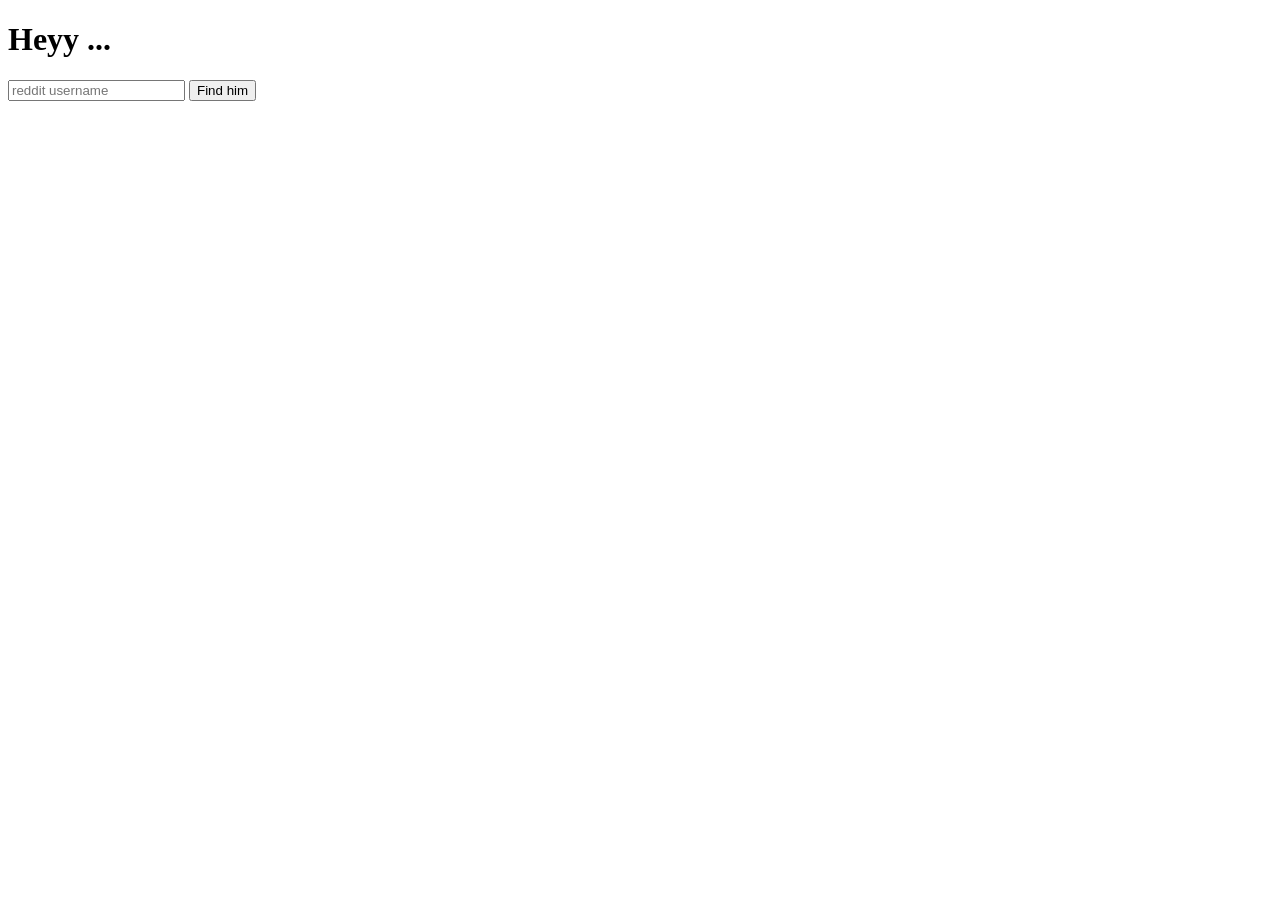
==== index.html @ 25f23355 "Initial commit" ====
<!DOCTYPE html>
<html lang="en">
<head>
    <meta charset="UTF-8">
    <meta name="viewport" content="width=device-width, initial-scale=1.0">
    <title>Red-Doxer : Find post and comments , hiddent in profile </title>
</head>
<body>
    <h1> Heyy ...</h1>
    <input type="text" id="redditUsername" type="submit" placeholder="reddit username">

    <button onclick="generate_link()"> Find him </button>

    <div class="link_generating_area"> </div>

    <script src="script.js"></script>
</body>
</html>
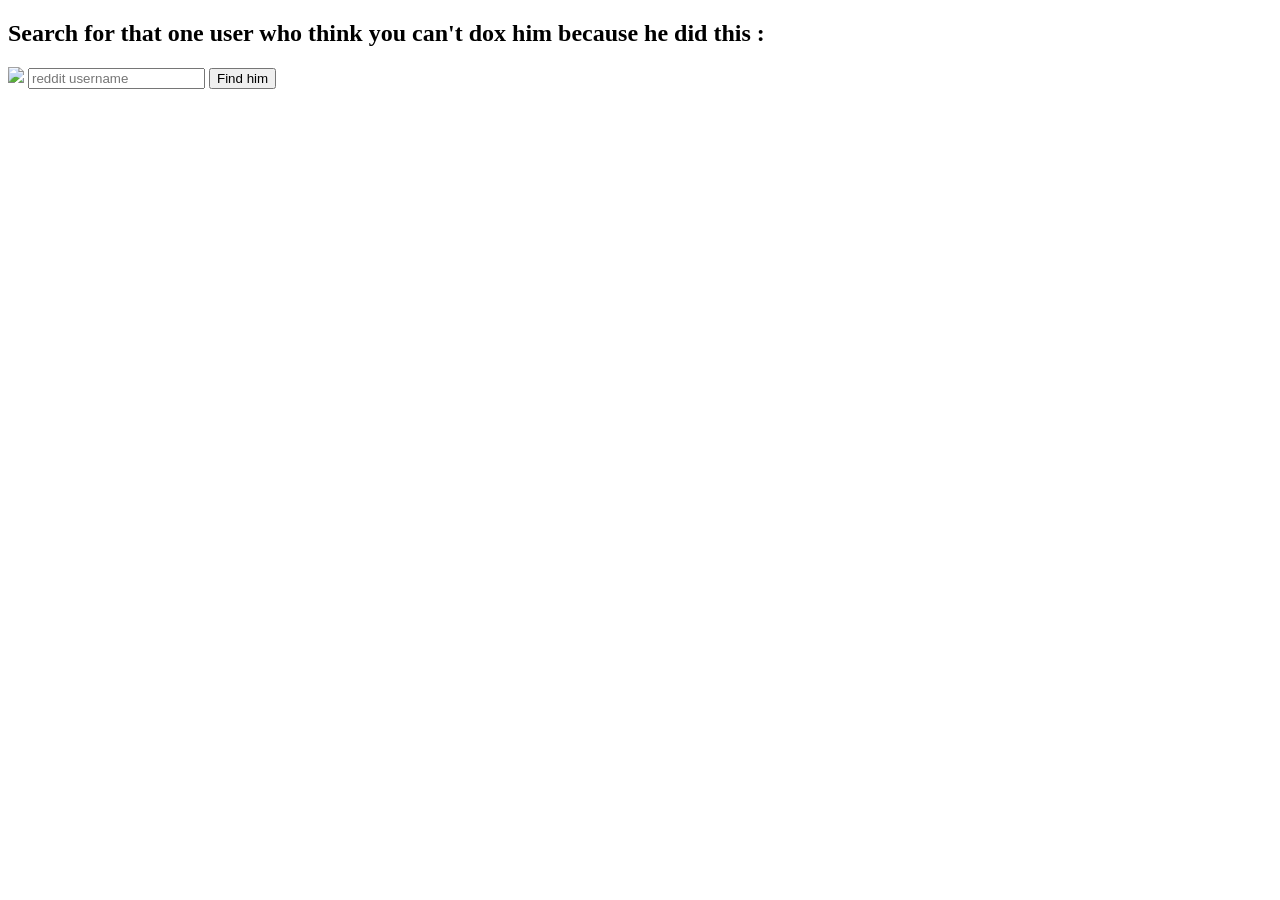
==== commit a18b10dd: "Basic thing it's supposed to do - It does that correctly" ====
--- a/index.html
+++ b/index.html
@@ -6,12 +6,14 @@
     <title>Red-Doxer : Find post and comments , hiddent in profile </title>
 </head>
 <body>
-    <h1> Heyy ...</h1>
+    <h2> Search for that one user who think you can't dox him because he did this :</h2>
+    
+    <img src="attachments/">
     <input type="text" id="redditUsername" type="submit" placeholder="reddit username">
 
     <button onclick="generate_link()"> Find him </button>
 
-    <div class="link_generating_area"> </div>
+    <div class="link_generating_area" id="link_generatin_Area"> </div>
 
     <script src="script.js"></script>
 </body>
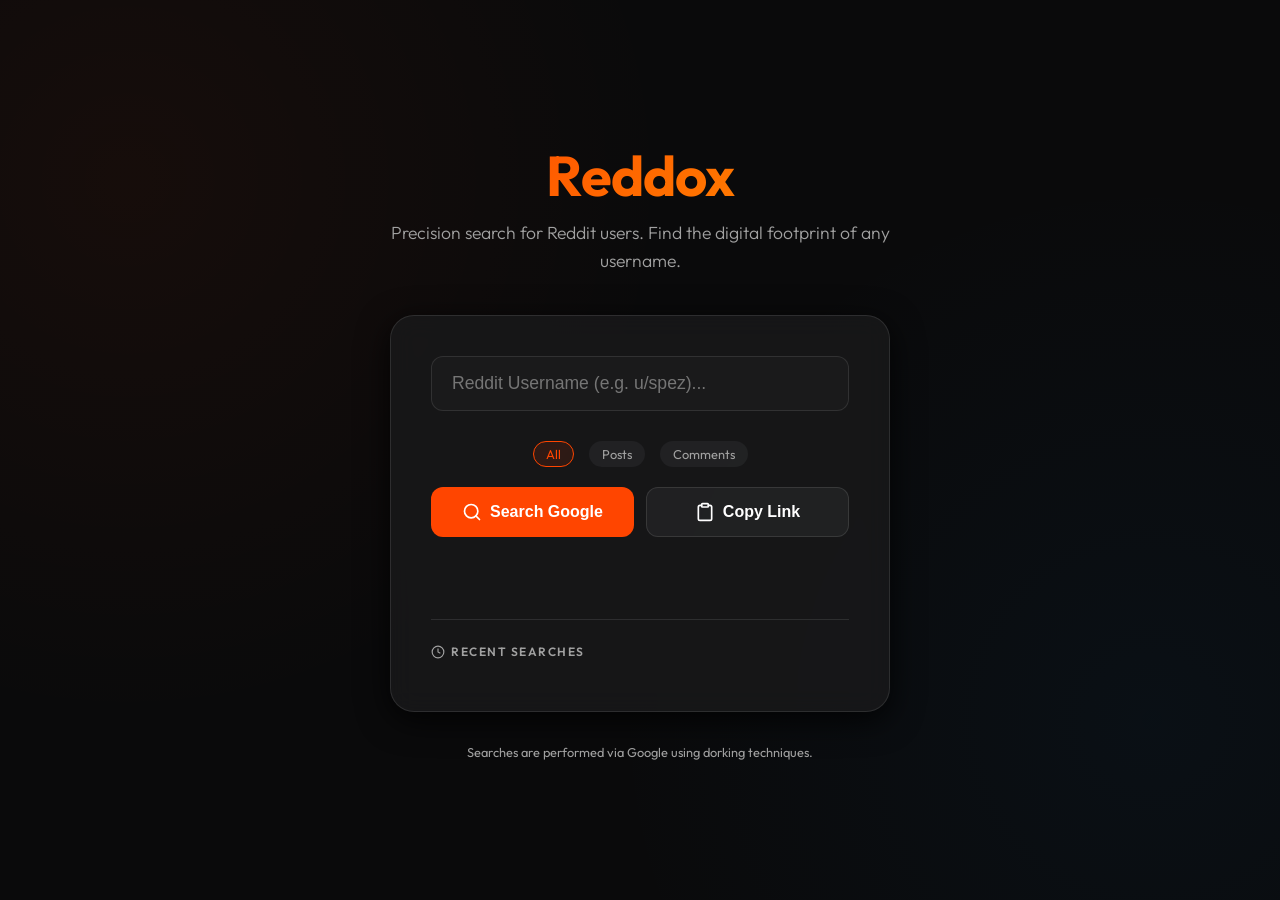
==== commit 8a9b1aca: "Backup" ====
--- a/index.html
+++ b/index.html
@@ -3,17 +3,57 @@
 <head>
     <meta charset="UTF-8">
     <meta name="viewport" content="width=device-width, initial-scale=1.0">
-    <title>Red-Doxer : Find post and comments , hiddent in profile </title>
+    <meta name="description" content="Reddox: A precision tool for finding specific Reddit users across the web.">
+    <title>Reddox | Advanced Reddit Search</title>
+    <link rel="stylesheet" href="styles.css">
 </head>
 <body>
-    <h2> Search for that one user who think you can't dox him because he did this :</h2>
-    
-    <img src="attachments/">
-    <input type="text" id="redditUsername" type="submit" placeholder="reddit username">
 
-    <button onclick="generate_link()"> Find him </button>
+    <main class="container">
+        <header>
+            <h1>Reddox</h1>
+            <h2>Precision search for Reddit users. Find the digital footprint of any username.</h2>
+        </header>
+        
+        <div class="search-card">
+            <div class="input-wrapper">
+                <input type="text" id="redditUsername" placeholder="Reddit Username (e.g. u/spez)..." autocomplete="off">
+            </div>
 
-    <div class="link_generating_area" id="link_generatin_Area"> </div>
+            <div class="search-options">
+                <span class="option-chip active" id="opt-all">All</span>
+                <span class="option-chip" id="opt-posts">Posts</span>
+                <span class="option-chip" id="opt-comments">Comments</span>
+            </div>
+
+            <div class="button-group">
+                <button id="searchBtn" class="btn-primary">
+                    <svg width="20" height="20" viewBox="0 0 24 24" fill="none" stroke="currentColor" stroke-width="2" stroke-linecap="round" stroke-linejoin="round"><circle cx="11" cy="11" r="8"></circle><line x1="21" y1="21" x2="16.65" y2="16.65"></line></svg>
+                    Search Google
+                </button>
+                <button id="copyBtn" class="btn-secondary">
+                    <svg width="20" height="20" viewBox="0 0 24 24" fill="none" stroke="currentColor" stroke-width="2" stroke-linecap="round" stroke-linejoin="round"><path d="M16 4h2a2 2 0 0 1 2 2v14a2 2 0 0 1-2 2H6a2 2 0 0 1-2-2V6a2 2 0 0 1 2-2h2"></path><rect x="8" y="2" width="8" height="4" rx="1" ry="1"></rect></svg>
+                    Copy Link
+                </button>
+            </div>
+            
+            <div id="result-area"></div>
+
+            <div class="search-history">
+                <div class="history-title">
+                    <svg width="14" height="14" viewBox="0 0 24 24" fill="none" stroke="currentColor" stroke-width="2"><circle cx="12" cy="12" r="10"></circle><polyline points="12 6 12 12 16 14"></polyline></svg>
+                    Recent Searches
+                </div>
+                <div id="history-list" class="history-list">
+                    <!-- History items will be injected here -->
+                </div>
+            </div>
+        </div>
+
+        <footer style="margin-top: 2rem; font-size: 0.8rem; color: var(--text-secondary);">
+            <p>Searches are performed via Google using dorking techniques.</p>
+        </footer>
+    </main>
 
     <script src="script.js"></script>
 </body>
--- a/styles.css
+++ b/styles.css
@@ -0,0 +1,244 @@
+@import url('https://fonts.googleapis.com/css2?family=Outfit:wght@300;400;600;700&display=swap');
+
+:root {
+    --bg-color: #0a0a0b;
+    --card-bg: rgba(26, 26, 27, 0.8);
+    --glass-border: rgba(255, 255, 255, 0.1);
+    --text-primary: #ffffff;
+    --text-secondary: #a1a1a1;
+    --accent-primary: #FF4500; /* Reddit Orange */
+    --accent-secondary: #0079D3; /* Reddit Blue */
+    --accent-hover: #ff5c26;
+    --input-bg: #1A1A1B;
+    --shadow: 0 8px 32px 0 rgba(0, 0, 0, 0.8);
+}
+
+* {
+    margin: 0;
+    padding: 0;
+    box-sizing: border-box;
+}
+
+body {
+    font-family: 'Outfit', sans-serif;
+    background-color: var(--bg-color);
+    background-image: 
+        radial-gradient(circle at 10% 20%, rgba(255, 69, 0, 0.05) 0%, transparent 40%),
+        radial-gradient(circle at 90% 80%, rgba(0, 121, 211, 0.05) 0%, transparent 40%);
+    color: var(--text-primary);
+    display: flex;
+    flex-direction: column;
+    align-items: center;
+    justify-content: center;
+    min-height: 100vh;
+    padding: 20px;
+    overflow-x: hidden;
+}
+
+.container {
+    width: 100%;
+    max-width: 500px;
+    text-align: center;
+    animation: fadeIn 0.8s ease-out;
+}
+
+h1 {
+    font-size: 3.5rem;
+    font-weight: 700;
+    margin-bottom: 0.5rem;
+    background: linear-gradient(135deg, var(--accent-primary), #ff8c00);
+    -webkit-background-clip: text;
+    -webkit-text-fill-color: transparent;
+    letter-spacing: -1px;
+}
+
+h2 {
+    font-size: 1.1rem;
+    color: var(--text-secondary);
+    font-weight: 300;
+    margin-bottom: 2.5rem;
+    line-height: 1.6;
+}
+
+.search-card {
+    background: var(--card-bg);
+    backdrop-filter: blur(12px);
+    -webkit-backdrop-filter: blur(12px);
+    border: 1px solid var(--glass-border);
+    padding: 2.5rem;
+    border-radius: 24px;
+    box-shadow: var(--shadow);
+    display: flex;
+    flex-direction: column;
+    gap: 20px;
+}
+
+.input-wrapper {
+    position: relative;
+    width: 100%;
+}
+
+input {
+    width: 100%;
+    padding: 16px 20px;
+    background-color: var(--input-bg);
+    border: 1px solid var(--glass-border);
+    border-radius: 12px;
+    color: white;
+    font-size: 1.1rem;
+    outline: none;
+    transition: all 0.3s ease;
+}
+
+input:focus {
+    border-color: var(--accent-primary);
+    box-shadow: 0 0 0 4px rgba(255, 69, 0, 0.1);
+}
+
+.button-group {
+    display: grid;
+    grid-template-columns: 1fr 1fr;
+    gap: 12px;
+}
+
+button {
+    width: 100%;
+    padding: 14px;
+    border: none;
+    border-radius: 12px;
+    font-size: 1rem;
+    font-weight: 600;
+    cursor: pointer;
+    transition: all 0.2s cubic-bezier(0.4, 0, 0.2, 1);
+    display: flex;
+    align-items: center;
+    justify-content: center;
+    gap: 8px;
+}
+
+.btn-primary {
+    background-color: var(--accent-primary);
+    color: white;
+}
+
+.btn-primary:hover {
+    background-color: var(--accent-hover);
+    transform: translateY(-2px);
+    box-shadow: 0 4px 12px rgba(255, 69, 0, 0.3);
+}
+
+.btn-secondary {
+    background-color: rgba(255, 255, 255, 0.05);
+    color: white;
+    border: 1px solid var(--glass-border);
+}
+
+.btn-secondary:hover {
+    background-color: rgba(255, 255, 255, 0.1);
+}
+
+button:active {
+    transform: scale(0.96);
+}
+
+#result-area {
+    margin-top: 10px;
+    opacity: 0;
+    transform: translateY(10px);
+    transition: all 0.4s ease;
+}
+
+#result-area.visible {
+    opacity: 1;
+    transform: translateY(0);
+}
+
+.search-options {
+    display: flex;
+    justify-content: center;
+    gap: 15px;
+    margin-top: 10px;
+}
+
+.option-chip {
+    font-size: 0.8rem;
+    color: var(--text-secondary);
+    background: rgba(255, 255, 255, 0.05);
+    padding: 4px 12px;
+    border-radius: 20px;
+    cursor: pointer;
+    border: 1px solid transparent;
+    transition: all 0.2s;
+}
+
+.option-chip.active {
+    border-color: var(--accent-primary);
+    color: var(--accent-primary);
+    background: rgba(255, 69, 0, 0.1);
+}
+
+@keyframes fadeIn {
+    from { opacity: 0; transform: translateY(20px); }
+    to { opacity: 1; transform: translateY(0); }
+}
+
+.search-history {
+    margin-top: 2rem;
+    width: 100%;
+    text-align: left;
+    border-top: 1px solid var(--glass-border);
+    padding-top: 1.5rem;
+}
+
+.history-title {
+    font-size: 0.75rem;
+    color: var(--text-secondary);
+    text-transform: uppercase;
+    letter-spacing: 1.5px;
+    margin-bottom: 12px;
+    display: flex;
+    align-items: center;
+    gap: 6px;
+    font-weight: 600;
+}
+
+.history-list {
+    display: flex;
+    flex-wrap: wrap;
+    gap: 8px;
+}
+
+.history-item {
+    font-size: 0.85rem;
+    background: rgba(255, 255, 255, 0.05);
+    padding: 6px 14px;
+    border-radius: 100px;
+    border: 1px solid var(--glass-border);
+    cursor: pointer;
+    transition: all 0.2s;
+    color: var(--text-secondary);
+}
+
+.history-item:hover {
+    background: rgba(255, 255, 255, 0.1);
+    border-color: var(--accent-primary);
+    color: white;
+    transform: translateY(-1px);
+}
+
+@keyframes pulse {
+    0% { box-shadow: 0 0 0 0 rgba(255, 69, 0, 0.4); }
+    70% { box-shadow: 0 0 0 10px rgba(255, 69, 0, 0); }
+    100% { box-shadow: 0 0 0 0 rgba(255, 69, 0, 0); }
+}
+
+.btn-primary {
+    animation: pulse 3s infinite;
+}
+
+@media (max-width: 480px) {
+    h1 { font-size: 2.5rem; }
+    .search-card { padding: 1.5rem; }
+    .button-group { grid-template-columns: 1fr; }
+}
+
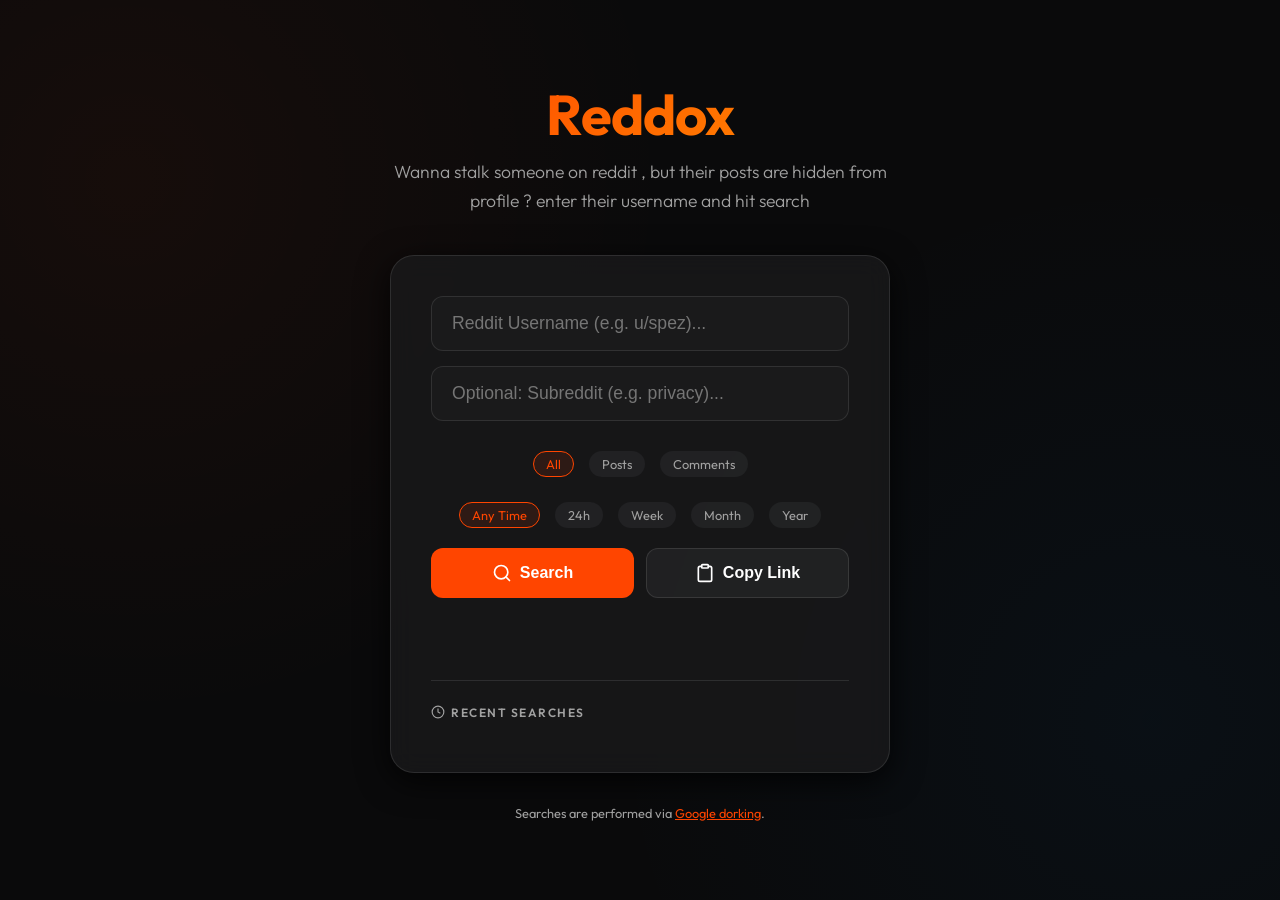
==== commit e225d353: "sub reddit filters" ====
--- a/index.html
+++ b/index.html
@@ -4,7 +4,7 @@
     <meta charset="UTF-8">
     <meta name="viewport" content="width=device-width, initial-scale=1.0">
     <meta name="description" content="Reddox: A precision tool for finding specific Reddit users across the web.">
-    <title>Reddox | Advanced Reddit Search</title>
+    <title>Reddox </title>
     <link rel="stylesheet" href="styles.css">
 </head>
 <body>
@@ -12,7 +12,7 @@
     <main class="container">
         <header>
             <h1>Reddox</h1>
-            <h2>Precision search for Reddit users. Find the digital footprint of any username.</h2>
+            <h2>Wanna stalk someone on reddit , but their posts are hidden from profile ? enter their username and hit search</h2>
         </header>
         
         <div class="search-card">
@@ -20,16 +20,28 @@
                 <input type="text" id="redditUsername" placeholder="Reddit Username (e.g. u/spez)..." autocomplete="off">
             </div>
 
-            <div class="search-options">
+            <div class="input-wrapper" style="margin-top: -5px;">
+                <input type="text" id="subredditInput" placeholder="Optional: Subreddit (e.g. privacy)..." autocomplete="off">
+            </div>
+
+            <div class="search-options" style="margin-bottom: -5px;">
                 <span class="option-chip active" id="opt-all">All</span>
                 <span class="option-chip" id="opt-posts">Posts</span>
                 <span class="option-chip" id="opt-comments">Comments</span>
             </div>
 
+            <div class="search-options time-filters">
+                <span class="option-chip active" data-time="any">Any Time</span>
+                <span class="option-chip" data-time="qdr:d">24h</span>
+                <span class="option-chip" data-time="qdr:w">Week</span>
+                <span class="option-chip" data-time="qdr:m">Month</span>
+                <span class="option-chip" data-time="qdr:y">Year</span>
+            </div>
+
             <div class="button-group">
                 <button id="searchBtn" class="btn-primary">
                     <svg width="20" height="20" viewBox="0 0 24 24" fill="none" stroke="currentColor" stroke-width="2" stroke-linecap="round" stroke-linejoin="round"><circle cx="11" cy="11" r="8"></circle><line x1="21" y1="21" x2="16.65" y2="16.65"></line></svg>
-                    Search Google
+                    Search
                 </button>
                 <button id="copyBtn" class="btn-secondary">
                     <svg width="20" height="20" viewBox="0 0 24 24" fill="none" stroke="currentColor" stroke-width="2" stroke-linecap="round" stroke-linejoin="round"><path d="M16 4h2a2 2 0 0 1 2 2v14a2 2 0 0 1-2 2H6a2 2 0 0 1-2-2V6a2 2 0 0 1 2-2h2"></path><rect x="8" y="2" width="8" height="4" rx="1" ry="1"></rect></svg>
@@ -51,7 +63,7 @@
         </div>
 
         <footer style="margin-top: 2rem; font-size: 0.8rem; color: var(--text-secondary);">
-            <p>Searches are performed via Google using dorking techniques.</p>
+            <p>Searches are performed via <a href="https://www.recordedfuture.com/threat-intelligence-101/threat-analysis-techniques/google-dorks" target="_blank" style="color:#FF4500;">Google dorking</a>.</p>
         </footer>
     </main>
 
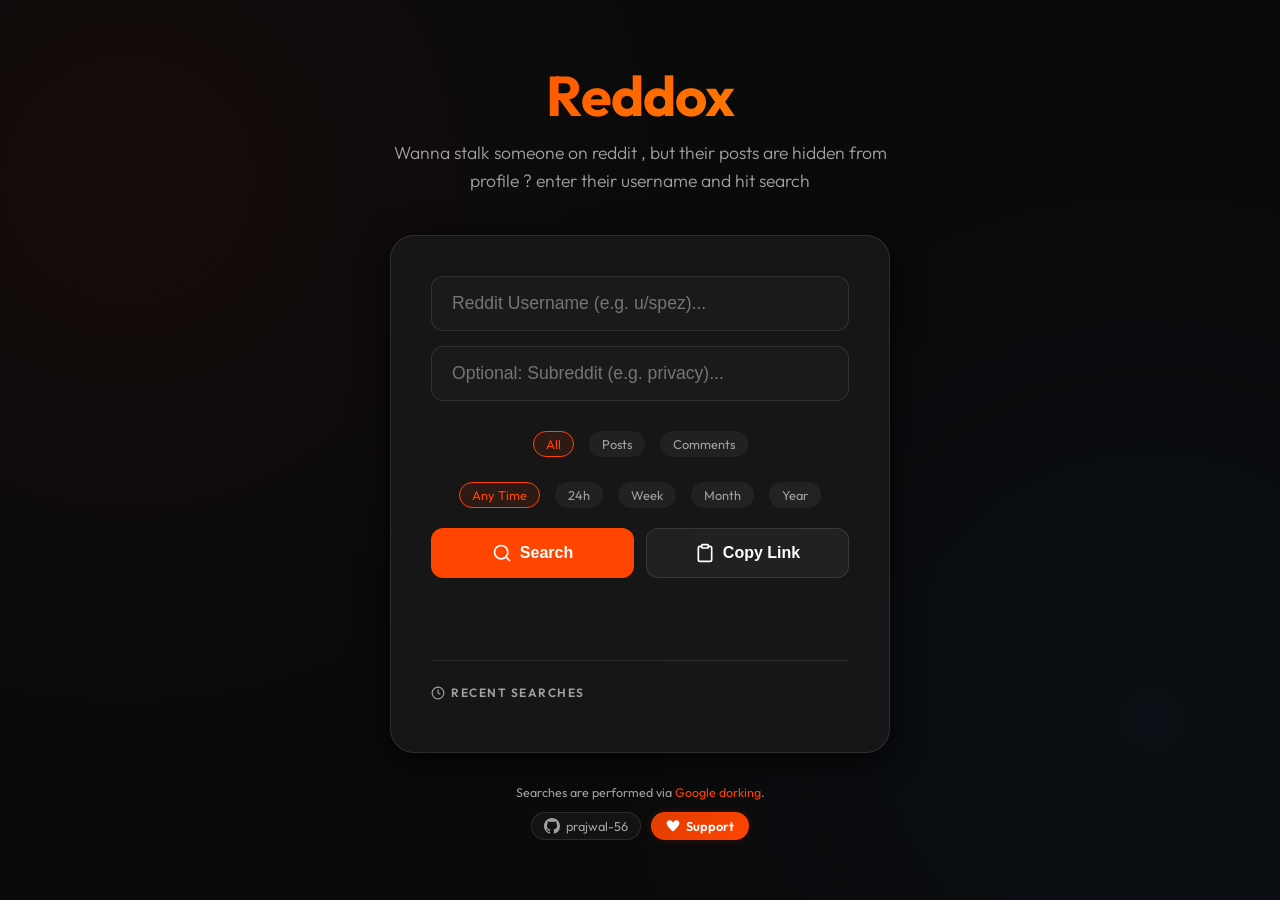
==== commit 1c2636b8: "footer - support and github link added" ====
--- a/index.html
+++ b/index.html
@@ -62,8 +62,18 @@
             </div>
         </div>
 
-        <footer style="margin-top: 2rem; font-size: 0.8rem; color: var(--text-secondary);">
-            <p>Searches are performed via <a href="https://www.recordedfuture.com/threat-intelligence-101/threat-analysis-techniques/google-dorks" target="_blank" style="color:#FF4500;">Google dorking</a>.</p>
+        <footer class="site-footer">
+            <p class="footer-note">Searches are performed via <a href="https://www.recordedfuture.com/threat-intelligence-101/threat-analysis-techniques/google-dorks" target="_blank" class="footer-link">Google dorking</a>.</p>
+            <div class="footer-links">
+                <a href="https://github.com/prajwal-56" target="_blank" class="footer-icon-link" title="GitHub">
+                    <svg width="16" height="16" viewBox="0 0 24 24" fill="currentColor"><path d="M12 0C5.37 0 0 5.37 0 12c0 5.31 3.435 9.795 8.205 11.385.6.105.825-.255.825-.57 0-.285-.015-1.23-.015-2.235-3.015.555-3.795-.735-4.035-1.41-.135-.345-.72-1.41-1.23-1.695-.42-.225-1.02-.78-.015-.795.945-.015 1.62.87 1.845 1.23 1.08 1.815 2.805 1.305 3.495.99.105-.78.42-1.305.765-1.605-2.67-.3-5.46-1.335-5.46-5.925 0-1.305.465-2.385 1.23-3.225-.12-.3-.54-1.53.12-3.18 0 0 1.005-.315 3.3 1.23.96-.27 1.98-.405 3-.405s2.04.135 3 .405c2.295-1.56 3.3-1.23 3.3-1.23.66 1.65.24 2.88.12 3.18.765.84 1.23 1.905 1.23 3.225 0 4.605-2.805 5.625-5.475 5.925.435.375.81 1.095.81 2.22 0 1.605-.015 2.895-.015 3.3 0 .315.225.69.825.57A12.02 12.02 0 0 0 24 12c0-6.63-5.37-12-12-12z"/></svg>
+                    prajwal-56
+                </a>
+                <a href="https://prajwal-56.github.io/donate" target="_blank" class="footer-donate-btn" title="Support this project">
+                    <svg width="14" height="14" viewBox="0 0 24 24" fill="currentColor"><path d="M12 21.593c-5.63-5.539-11-10.297-11-14.402 0-3.791 3.068-5.191 5.281-5.191 1.312 0 4.151.501 5.719 4.457 1.59-3.968 4.464-4.447 5.726-4.447 2.54 0 5.274 1.621 5.274 5.181 0 4.069-5.136 8.625-11 14.402z"/></svg>
+                    Support
+                </a>
+            </div>
         </footer>
     </main>
 
--- a/styles.css
+++ b/styles.css
@@ -242,3 +242,75 @@
     .button-group { grid-template-columns: 1fr; }
 }
 
+/* ── Footer ──────────────────────────────────────────── */
+.site-footer {
+    margin-top: 2rem;
+    display: flex;
+    flex-direction: column;
+    align-items: center;
+    gap: 12px;
+}
+
+.footer-note {
+    font-size: 0.78rem;
+    color: var(--text-secondary);
+}
+
+.footer-link {
+    color: var(--accent-primary);
+    text-decoration: none;
+    transition: color 0.2s;
+}
+
+.footer-link:hover {
+    color: var(--accent-hover);
+}
+
+.footer-links {
+    display: flex;
+    align-items: center;
+    gap: 10px;
+}
+
+.footer-icon-link {
+    display: inline-flex;
+    align-items: center;
+    gap: 6px;
+    font-size: 0.8rem;
+    color: var(--text-secondary);
+    text-decoration: none;
+    padding: 5px 12px;
+    border-radius: 20px;
+    border: 1px solid var(--glass-border);
+    background: rgba(255, 255, 255, 0.04);
+    transition: all 0.2s ease;
+}
+
+.footer-icon-link:hover {
+    color: white;
+    border-color: rgba(255, 255, 255, 0.3);
+    background: rgba(255, 255, 255, 0.08);
+    transform: translateY(-1px);
+}
+
+.footer-donate-btn {
+    display: inline-flex;
+    align-items: center;
+    gap: 6px;
+    font-size: 0.8rem;
+    font-weight: 600;
+    color: white;
+    text-decoration: none;
+    padding: 5px 14px;
+    border-radius: 20px;
+    background: linear-gradient(135deg, #e03c00, #FF4500);
+    border: 1px solid rgba(255, 69, 0, 0.4);
+    box-shadow: 0 0 10px rgba(255, 69, 0, 0.15);
+    transition: all 0.2s ease;
+}
+
+.footer-donate-btn:hover {
+    background: linear-gradient(135deg, #FF4500, #ff6a2e);
+    box-shadow: 0 0 18px rgba(255, 69, 0, 0.35);
+    transform: translateY(-1px);
+}
